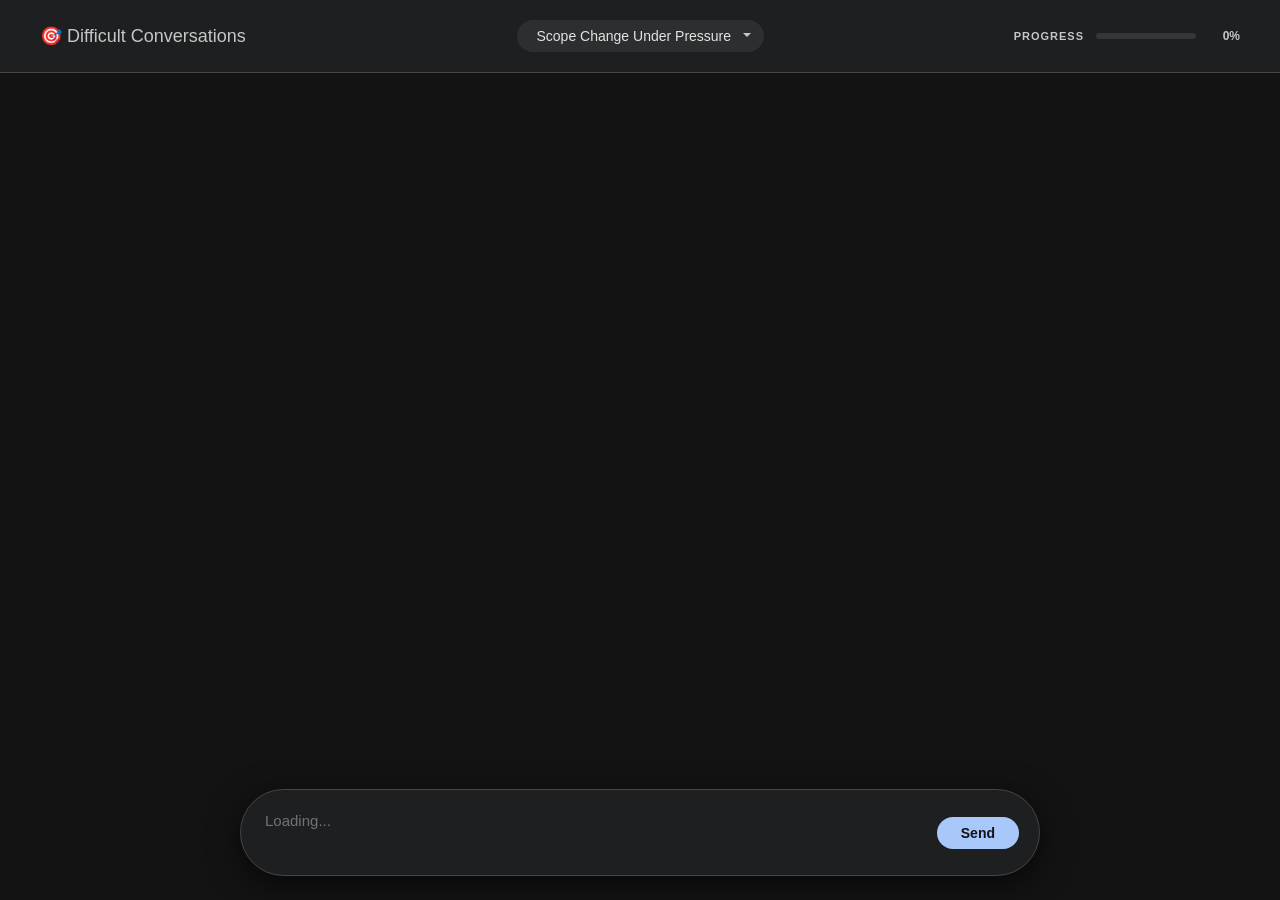
==== templates/index.html @ b8635c90 "first push" ====
<!DOCTYPE html>
<html lang="en">
<head>
    <meta charset="UTF-8">
    <meta name="viewport" content="width=device-width, initial-scale=1.0">
    <title>Difficult Conversations</title>
    <link rel="stylesheet" href="/static/style.css">
</head>
<body>
    <div class="sticky-header">
        <div class="header-content">
            <div class="header-left">
                <h3 class="brand-title">🎯 Difficult Conversations</h3>
            </div>
            <select id="scenario-dropdown" class="scenario-dropdown">
                <option value="scope-change" selected>Scope Change Under Pressure</option>
                <option value="deadline">Deadline Negotiation</option>
                <option value="resource">Resource Conflict</option>
            </select>
            <div class="header-right">
                <div class="progress-widget">
                    <span class="progress-widget-label">Progress</span>
                    <div class="progress-widget-bar">
                        <div id="progress-fill" class="progress-widget-fill" style="width: 0%"></div>
                    </div>
                    <span id="progress-percentage" class="progress-widget-percentage">0%</span>
                </div>
            </div>
        </div>
    </div>

    <div class="timeline-container">
        <div id="chat-timeline" class="chat-timeline">
        </div>
    </div>

    <div class="sticky-footer">
        <div class="footer-content">
            <textarea 
                id="user-input" 
                placeholder="Loading..." 
                rows="2"
            ></textarea>
            <button id="send-btn" onclick="sendMessage()">Send</button>
        </div>
    </div>

    <script src="/static/script.js"></script>
</body>
</html>
---- static/style.css ----
:root {
    --bg-body: #131314;
    --bg-surface: #1E1F20;
    --bg-user-bubble: #2D2E2F;
    --bg-alex-bubble: transparent;
    --text-primary: #E3E3E3;
    --text-secondary: #C4C7C5;
    --accent-color: #A8C7FA;
    --border-color: #444746;
    --font-family: 'Inter', -apple-system, BlinkMacSystemFont, 'Segoe UI', Roboto, sans-serif;
}

* {
    margin: 0;
    padding: 0;
    box-sizing: border-box;
}

body {
    font-family: var(--font-family);
    background: var(--bg-body);
    height: 100vh;
    overflow: hidden;
    color: var(--text-primary);
}

.sticky-header {
    position: fixed;
    top: 0;
    left: 0;
    right: 0;
    background: var(--bg-surface);
    color: var(--text-primary);
    padding: 20px 32px;
    border-bottom: 1px solid var(--border-color);
    z-index: 100;
}

.header-content {
    display: grid;
    grid-template-columns: 1fr auto 1fr;
    align-items: center;
    gap: 24px;
    max-width: 1200px;
    margin: 0 auto;
}

.header-left {
    justify-self: start;
}

.brand-title {
    font-size: 18px;
    font-weight: 500;
    color: var(--text-secondary);
    margin: 0;
}

.scenario-dropdown {
    background: var(--bg-user-bubble);
    color: var(--text-primary);
    border: none;
    font-size: 14px;
    font-weight: 500;
    padding: 8px 32px 8px 20px;
    border-radius: 100px;
    cursor: pointer;
    outline: none;
    appearance: none;
    background-image: url('data:image/svg+xml;charset=UTF-8,<svg xmlns="http://www.w3.org/2000/svg" width="10" height="6" viewBox="0 0 10 6"><path fill="%23C4C7C5" d="M1 0L5 4 9 0z"/></svg>');
    background-repeat: no-repeat;
    background-position: right 12px center;
    transition: background 0.2s;
    justify-self: center;
}

.scenario-dropdown:hover {
    background: #3A3B3C;
}

.scenario-dropdown option {
    background: var(--bg-surface);
    color: var(--text-primary);
}

.header-right {
    display: flex;
    align-items: center;
    justify-self: end;
    gap: 16px;
}

.progress-widget {
    display: flex;
    align-items: center;
    gap: 12px;
}

.progress-widget-label {
    font-size: 11px;
    font-weight: 600;
    color: var(--text-secondary);
    text-transform: uppercase;
    letter-spacing: 1px;
}

.progress-widget-bar {
    width: 100px;
    height: 6px;
    background: rgba(255, 255, 255, 0.1);
    border-radius: 3px;
    overflow: hidden;
}

.progress-widget-fill {
    height: 100%;
    background: var(--accent-color);
    border-radius: 3px;
    transition: width 0.6s ease-out, background 0.3s ease;
}

.progress-widget-percentage {
    font-size: 12px;
    font-weight: 600;
    color: var(--text-secondary);
    min-width: 32px;
    text-align: right;
}

.timeline-container {
    position: fixed;
    top: 81px;
    bottom: 120px;
    left: 0;
    right: 0;
    overflow-y: auto;
    overflow-x: hidden;
    background: var(--bg-body);
}

.chat-timeline {
    max-width: 800px;
    margin: 0 auto;
    padding: 32px 24px;
    display: flex;
    flex-direction: column;
    gap: 32px;
}

.context-card {
    align-self: center;
    text-align: center;
    margin-bottom: 16px;
    padding: 16px 24px;
    background: transparent;
    border: 1px solid var(--border-color);
    border-radius: 12px;
    max-width: 600px;
}

.context-label {
    font-size: 11px;
    font-weight: 600;
    letter-spacing: 1.5px;
    color: var(--text-secondary);
    margin-bottom: 12px;
    opacity: 0.7;
}

.context-content {
    font-size: 14px;
    color: var(--text-secondary);
    line-height: 1.6;
}

.message-turn {
    display: flex;
    align-items: flex-start;
    gap: 12px;
    animation: slideIn 0.3s ease-out;
}

.user-turn {
    flex-direction: row-reverse;
    align-self: flex-end;
    max-width: 80%;
}

.alex-turn {
    flex-direction: row;
    align-self: flex-start;
    max-width: 100%;
}

.alex-avatar {
    width: 32px;
    height: 32px;
    border-radius: 50%;
    background: var(--bg-user-bubble);
    border: 1px solid var(--border-color);
    color: var(--text-secondary);
    display: flex;
    align-items: center;
    justify-content: center;
    font-weight: 600;
    font-size: 14px;
    flex-shrink: 0;
}

.composite-bubble {
    max-width: 100%;
    padding: 0;
    border-radius: 24px;
    word-wrap: break-word;
}

.user-bubble {
    background: var(--bg-user-bubble);
    color: var(--text-primary);
    padding: 12px 20px;
    border-radius: 24px;
}

.alex-bubble {
    background: var(--bg-alex-bubble);
    color: var(--text-primary);
    padding: 0;
}

.primary-text {
    font-size: 15px;
    font-weight: 400;
    line-height: 1.6;
    color: var(--text-primary);
}

.whisper-text {
    font-size: 14px;
    font-style: italic;
    line-height: 1.5;
    margin-top: 8px;
    color: var(--text-secondary);
    opacity: 0.85;
}

.user-bubble .whisper-text {
    opacity: 0.75;
    margin-top: 6px;
}

.whisper-icon {
    font-size: 14px;
    margin-right: 4px;
    opacity: 0.7;
}

.insight-icon {
    min-width: 28px;
    height: 28px;
    display: flex;
    align-items: center;
    justify-content: center;
    font-size: 18px;
    cursor: pointer;
    transition: opacity 0.2s;
    align-self: center;
    opacity: 0.6;
}

.insight-icon:hover {
    opacity: 1;
}

.insight-tooltip {
    position: fixed;
    background: var(--bg-surface);
    color: var(--text-primary);
    padding: 12px 16px;
    border-radius: 8px;
    border: 1px solid var(--border-color);
    font-size: 13px;
    line-height: 1.5;
    max-width: 280px;
    z-index: 1000;
    pointer-events: none;
    box-shadow: 0 8px 24px rgba(0, 0, 0, 0.5);
    display: none;
}

.sticky-footer {
    position: fixed;
    bottom: 24px;
    left: 0;
    right: 0;
    z-index: 100;
    pointer-events: none;
}

.footer-content {
    max-width: 800px;
    margin: 0 auto;
    padding: 0 24px;
    display: flex;
    gap: 12px;
    align-items: center;
    background: var(--bg-surface);
    border-radius: 100px;
    box-shadow: 0 8px 32px rgba(0, 0, 0, 0.6);
    border: 1px solid var(--border-color);
    pointer-events: auto;
    padding: 12px 20px;
}

@keyframes slideIn {
    from {
        opacity: 0;
        transform: translateY(10px);
    }
    to {
        opacity: 1;
        transform: translateY(0);
    }
}

#user-input {
    flex: 1;
    border: none;
    background: transparent;
    padding: 8px 4px;
    font-size: 15px;
    font-family: var(--font-family);
    color: var(--text-primary);
    resize: none;
    outline: none;
    line-height: 1.5;
}

#user-input::placeholder {
    color: var(--text-secondary);
    opacity: 0.5;
}

#send-btn {
    background: var(--accent-color);
    color: var(--bg-body);
    border: none;
    border-radius: 100px;
    padding: 8px 24px;
    font-size: 14px;
    font-weight: 600;
    cursor: pointer;
    transition: all 0.2s;
    flex-shrink: 0;
}

#send-btn:hover:not(:disabled) {
    background: #B8D7FF;
    transform: scale(1.02);
}

#send-btn:disabled {
    background: var(--bg-user-bubble);
    color: var(--text-secondary);
    cursor: not-allowed;
    opacity: 0.5;
}

.typing-dots {
    display: flex;
    gap: 5px;
    padding: 8px 0;
}

.typing-dot {
    width: 8px;
    height: 8px;
    border-radius: 50%;
    background: var(--text-secondary);
    opacity: 0.4;
    animation: typingDot 1.4s infinite;
}

.typing-dot:nth-child(2) {
    animation-delay: 0.2s;
}

.typing-dot:nth-child(3) {
    animation-delay: 0.4s;
}

@keyframes typingDot {
    0%, 60%, 100% {
        transform: translateY(0);
        opacity: 0.3;
    }
    30% {
        transform: translateY(-8px);
        opacity: 0.8;
    }
}

.fade-in {
    animation: fadeIn 0.4s ease-out forwards;
}

@keyframes fadeIn {
    from {
        opacity: 0;
        transform: translateY(-5px);
    }
    to {
        opacity: 1;
        transform: translateY(0);
    }
}

::-webkit-scrollbar {
    width: 10px;
}

::-webkit-scrollbar-track {
    background: transparent;
}

::-webkit-scrollbar-thumb {
    background: var(--border-color);
    border-radius: 5px;
    border: 2px solid var(--bg-body);
}

::-webkit-scrollbar-thumb:hover {
    background: #5A5B5C;
}

@media (max-width: 768px) {
    .sticky-header {
        padding: 16px 20px;
    }
    
    .header-content {
        grid-template-columns: 1fr;
        gap: 16px;
    }
    
    .header-left {
        justify-self: center;
    }
    
    .brand-title {
        font-size: 16px;
        text-align: center;
    }
    
    .scenario-dropdown {
        font-size: 13px;
        padding: 7px 28px 7px 16px;
    }
    
    .header-right {
        justify-self: center;
    }
    
    .progress-widget {
        gap: 8px;
    }
    
    .progress-widget-bar {
        width: 80px;
    }
    
    .timeline-container {
        top: 120px;
        bottom: 100px;
    }
    
    .chat-timeline {
        padding: 20px 16px;
        gap: 24px;
    }
    
    .context-card {
        padding: 12px 16px;
        max-width: 100%;
    }
    
    .context-content {
        font-size: 13px;
    }
    
    .sticky-footer {
        bottom: 16px;
    }
    
    .footer-content {
        padding: 10px 16px;
        max-width: calc(100% - 32px);
    }
    
    #user-input {
        font-size: 14px;
    }
    
    #send-btn {
        padding: 7px 20px;
        font-size: 13px;
    }
    
    .user-bubble {
        padding: 10px 16px;
    }
    
    .primary-text {
        font-size: 14px;
    }
    
    .whisper-text {
        font-size: 13px;
    }
    
    .alex-avatar {
        width: 28px;
        height: 28px;
        font-size: 13px;
    }
    
    .insight-tooltip {
        font-size: 12px;
        max-width: 240px;
        padding: 10px 14px;
    }
}
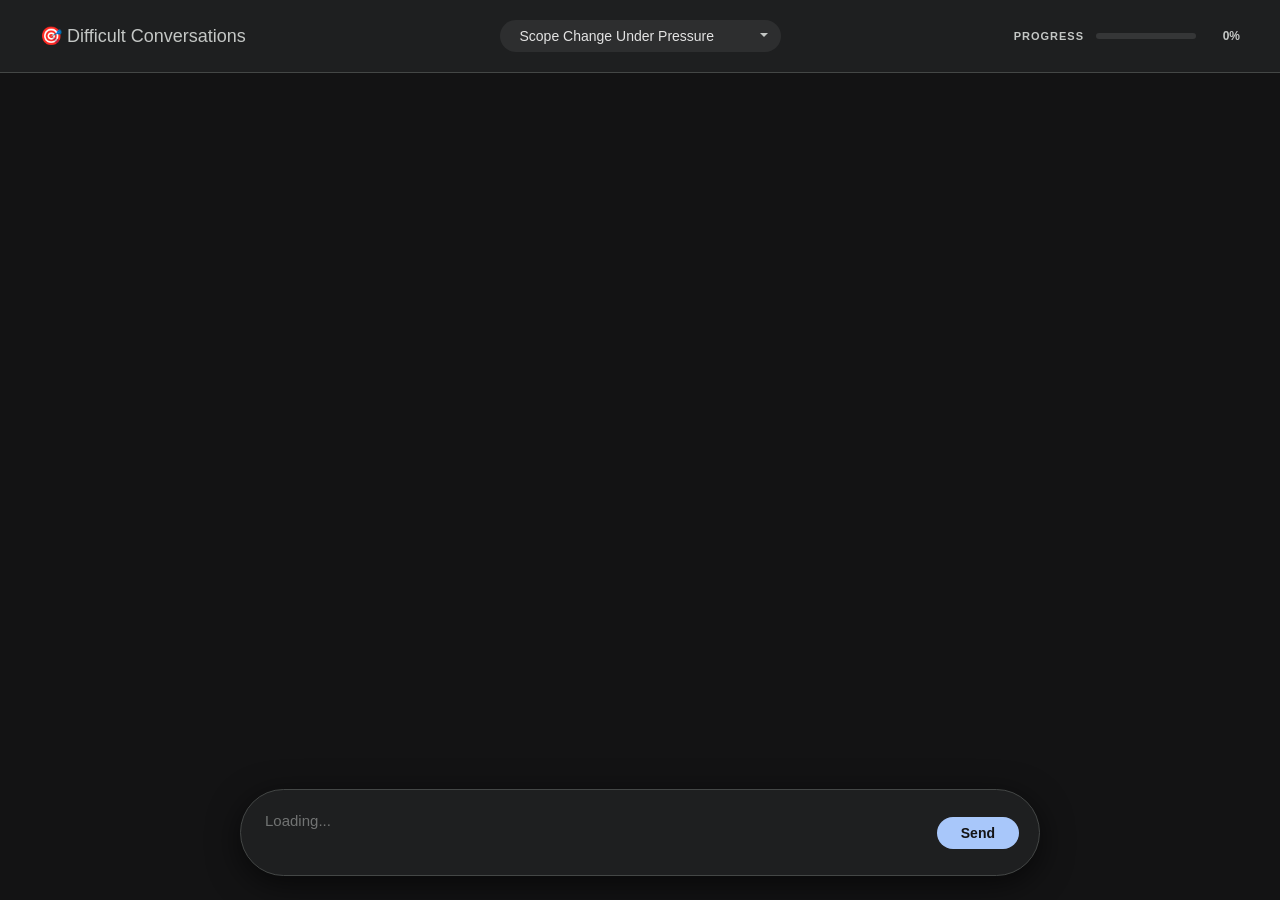
==== commit 439829ac: "header fixed" ====
--- a/templates/index.html
+++ b/templates/index.html
@@ -14,8 +14,8 @@
             </div>
             <select id="scenario-dropdown" class="scenario-dropdown">
                 <option value="scope-change" selected>Scope Change Under Pressure</option>
-                <option value="deadline">Deadline Negotiation</option>
-                <option value="resource">Resource Conflict</option>
+                <option value="deadline" disabled>Deadline Negotiation (Coming Soon)</option>
+                <option value="resource" disabled>Resource Conflict (Coming Soon)</option>
             </select>
             <div class="header-right">
                 <div class="progress-widget">
@@ -41,7 +41,7 @@
                 placeholder="Loading..." 
                 rows="2"
             ></textarea>
-            <button id="send-btn" onclick="sendMessage()">Send</button>
+            <button id="send-btn" onclick="sendMessage()"><span class="send-btn-text">Send</span></button>
         </div>
     </div>
 
--- a/static/style.css
+++ b/static/style.css
@@ -8,12 +8,20 @@
     --accent-color: #A8C7FA;
     --border-color: #444746;
     --font-family: 'Inter', -apple-system, BlinkMacSystemFont, 'Segoe UI', Roboto, sans-serif;
+    --mobile-header-height: 60px;
 }
 
 * {
     margin: 0;
     padding: 0;
     box-sizing: border-box;
+}
+
+html {
+    height: 100vh;
+    overflow: hidden;
+    position: fixed;
+    width: 100%;
 }
 
 body {
@@ -22,6 +30,10 @@
     height: 100vh;
     overflow: hidden;
     color: var(--text-primary);
+    position: fixed;
+    width: 100%;
+    overscroll-behavior: none;
+    -webkit-overflow-scrolling: touch;
 }
 
 .sticky-header {
@@ -83,6 +95,11 @@
     color: var(--text-primary);
 }
 
+.scenario-dropdown option:disabled {
+    color: var(--text-secondary);
+    opacity: 0.5;
+}
+
 .header-right {
     display: flex;
     align-items: center;
@@ -136,6 +153,8 @@
     overflow-y: auto;
     overflow-x: hidden;
     background: var(--bg-body);
+    -webkit-overflow-scrolling: touch;
+    overscroll-behavior: contain;
 }
 
 .chat-timeline {
@@ -433,48 +452,107 @@
 }
 
 @media (max-width: 768px) {
+    html, body {
+        position: fixed;
+        width: 100%;
+        height: 100%;
+        overflow: hidden;
+    }
+    
     .sticky-header {
-        padding: 16px 20px;
+        padding: 10px 16px 12px 16px;
+        position: fixed;
+        top: 0;
+        left: 0;
+        right: 0;
+        width: 100%;
+        height: var(--mobile-header-height);
+        background: var(--bg-surface);
+        border-bottom: 1px solid var(--border-color);
+        z-index: 1000;
     }
     
     .header-content {
-        grid-template-columns: 1fr;
-        gap: 16px;
+        grid-template-columns: 1fr auto;
+        gap: 12px;
+        align-items: center;
     }
     
     .header-left {
-        justify-self: center;
+        justify-self: start;
     }
     
     .brand-title {
-        font-size: 16px;
-        text-align: center;
+        font-size: 15px;
+        font-weight: 500;
+        white-space: nowrap;
     }
     
     .scenario-dropdown {
-        font-size: 13px;
-        padding: 7px 28px 7px 16px;
+        width: 36px;
+        height: 36px;
+        font-size: 0;
+        padding: 0;
+        border-radius: 50%;
+        justify-self: end;
+        background-position: center;
+        background-size: 12px;
+    }
+    
+    .scenario-dropdown option {
+        font-size: 14px;
+    }
+    
+    .scenario-dropdown option:disabled {
+        opacity: 0.5;
+        color: var(--text-secondary);
     }
     
     .header-right {
-        justify-self: center;
+        position: absolute;
+        bottom: 0;
+        left: 0;
+        right: 0;
+        width: 100%;
     }
     
     .progress-widget {
-        gap: 8px;
+        width: 100%;
+        gap: 0;
+        background: transparent;
+        padding: 0;
+        border-radius: 0;
+    }
+    
+    .progress-widget-label {
+        display: none;
     }
     
     .progress-widget-bar {
-        width: 80px;
+        flex: 1;
+        height: 3px;
+        background: rgba(255, 255, 255, 0.05);
+        border-radius: 0;
+    }
+    
+    .progress-widget-percentage {
+        display: none;
     }
     
     .timeline-container {
-        top: 120px;
-        bottom: 100px;
+        position: fixed;
+        top: var(--mobile-header-height);
+        bottom: 90px;
+        left: 0;
+        right: 0;
+        overflow-y: auto;
+        overflow-x: hidden;
+        -webkit-overflow-scrolling: touch;
+        overscroll-behavior: contain;
     }
     
     .chat-timeline {
-        padding: 20px 16px;
+        padding: 20px 16px 80px 16px;
         gap: 24px;
     }
     
@@ -487,22 +565,55 @@
         font-size: 13px;
     }
     
+    .message-turn {
+        gap: 8px;
+    }
+    
+    .user-turn {
+        max-width: 90%;
+    }
+    
+    .alex-turn {
+        max-width: 90%;
+    }
+    
     .sticky-footer {
-        bottom: 16px;
+        position: fixed;
+        bottom: 12px;
+        left: 0;
+        right: 0;
+        z-index: 1000;
     }
     
     .footer-content {
-        padding: 10px 16px;
-        max-width: calc(100% - 32px);
+        padding: 8px 12px;
+        max-width: calc(100% - 24px);
+        gap: 8px;
     }
     
     #user-input {
-        font-size: 14px;
+        font-size: 16px;
+        padding: 6px 4px;
     }
     
     #send-btn {
-        padding: 7px 20px;
-        font-size: 13px;
+        min-width: 44px;
+        width: 44px;
+        height: 44px;
+        padding: 0;
+        font-size: 18px;
+        border-radius: 50%;
+        display: flex;
+        align-items: center;
+        justify-content: center;
+    }
+    
+    #send-btn::before {
+        content: '➤';
+    }
+    
+    .send-btn-text {
+        display: none;
     }
     
     .user-bubble {
@@ -515,6 +626,7 @@
     
     .whisper-text {
         font-size: 13px;
+        margin-top: 6px;
     }
     
     .alex-avatar {
@@ -524,8 +636,21 @@
     }
     
     .insight-tooltip {
-        font-size: 12px;
-        max-width: 240px;
-        padding: 10px 14px;
-    }
-}
+        position: fixed;
+        top: 0;
+        left: 0;
+        right: 0;
+        width: 100%;
+        max-width: 100%;
+        border-radius: 0;
+        border: none;
+        border-bottom: 2px solid var(--accent-color);
+        background: var(--bg-surface);
+        font-size: 13px;
+        padding: 16px 20px;
+        z-index: 2000;
+        box-shadow: 0 6px 20px rgba(0, 0, 0, 0.8);
+        transform: none;
+        pointer-events: auto;
+    }
+}
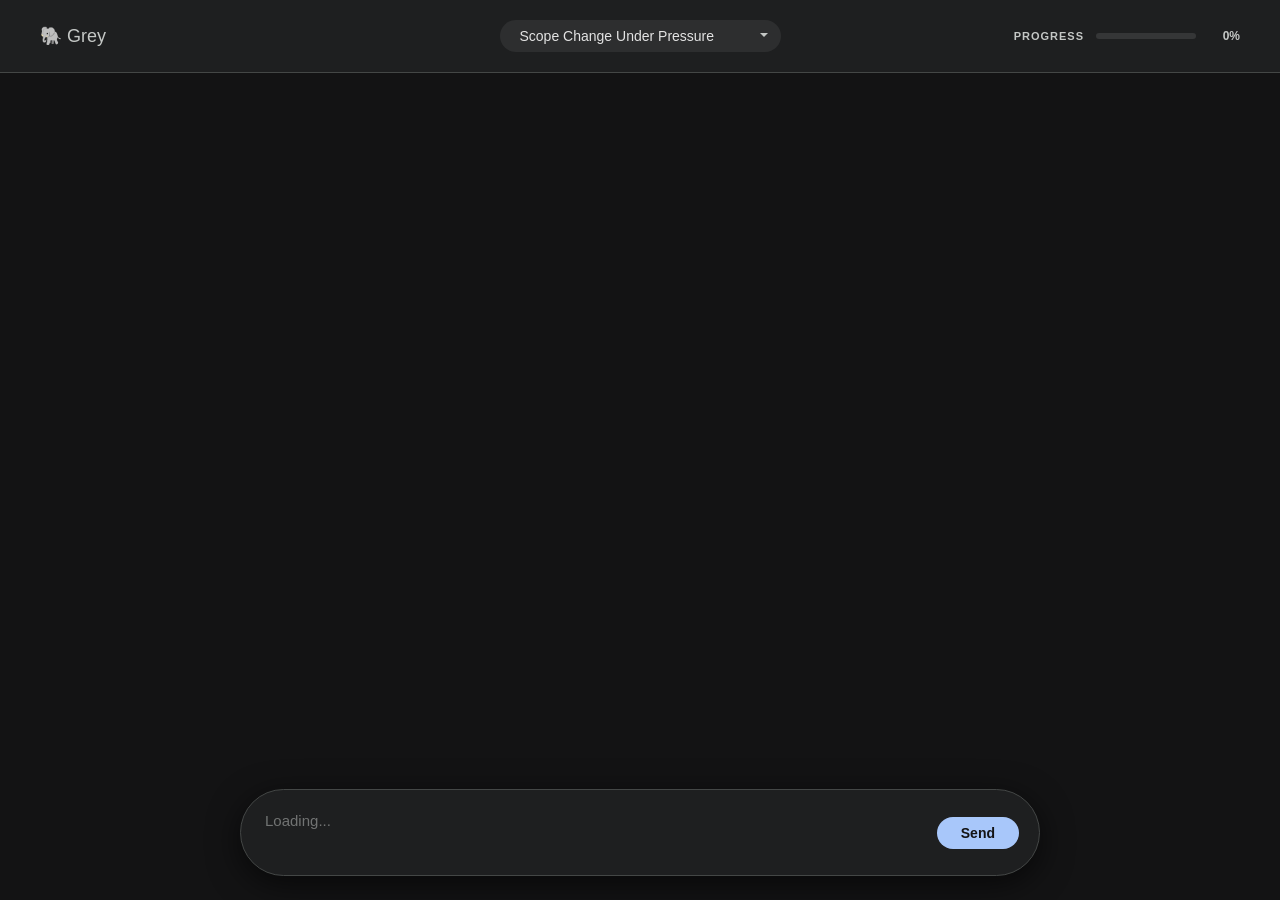
==== commit 05fc3ecd: "massive update grey" ====
--- a/templates/index.html
+++ b/templates/index.html
@@ -3,14 +3,14 @@
 <head>
     <meta charset="UTF-8">
     <meta name="viewport" content="width=device-width, initial-scale=1.0">
-    <title>Difficult Conversations</title>
+    <title>Grey - Practice</title>
     <link rel="stylesheet" href="/static/style.css">
 </head>
 <body>
     <div class="sticky-header">
         <div class="header-content">
             <div class="header-left">
-                <h3 class="brand-title">🎯 Difficult Conversations</h3>
+                <h3 class="brand-title">🐘 Grey</h3>
             </div>
             <select id="scenario-dropdown" class="scenario-dropdown">
                 <option value="scope-change" selected>Scope Change Under Pressure</option>
--- a/static/style.css
+++ b/static/style.css
@@ -59,6 +59,17 @@
 
 .header-left {
     justify-self: start;
+}
+
+.brand-title-link {
+    text-decoration: none;
+    color: inherit;
+    display: block;
+    transition: opacity 0.2s ease;
+}
+
+.brand-title-link:hover {
+    opacity: 0.7;
 }
 
 .brand-title {
@@ -449,6 +460,585 @@
 
 ::-webkit-scrollbar-thumb:hover {
     background: #5A5B5C;
+}
+
+/* Home Page Styles */
+.home-page {
+    background: var(--bg-body);
+    min-height: 100vh;
+    padding: 0;
+    overflow-y: auto;
+    height: 100vh;
+}
+
+.home-page .sticky-header {
+    position: fixed;
+    top: 0;
+    left: 0;
+    right: 0;
+    background: var(--bg-surface);
+    border-bottom: 1px solid var(--border-color);
+    padding: 12px 24px;
+    z-index: 1000;
+}
+
+.home-container {
+    max-width: 1200px;
+    margin: 0 auto;
+    padding: 60px 24px 60px 24px;
+}
+
+.home-header {
+    text-align: center;
+    margin-bottom: 60px;
+}
+
+.home-title {
+    font-size: 56px;
+    font-weight: 400;
+    color: var(--text-primary);
+    margin-bottom: 16px;
+    letter-spacing: -0.02em;
+}
+
+.home-subtitle {
+    font-size: 18px;
+    color: rgba(255, 255, 255, 0.7);
+    font-weight: 400;
+}
+
+.scenarios-grid {
+    display: grid;
+    grid-template-columns: repeat(auto-fill, minmax(340px, 1fr));
+    gap: 24px;
+    margin-bottom: 40px;
+}
+
+.zero-card {
+    background: var(--bg-surface);
+    border: none;
+    border-radius: 28px;
+    padding: 40px 32px 32px 32px;
+    text-align: left;
+    display: flex;
+    flex-direction: column;
+    justify-content: center;
+    min-height: 400px;
+    box-shadow: 0 1px 2px rgba(0, 0, 0, 0.3), 0 1px 3px rgba(0, 0, 0, 0.15);
+    cursor: default;
+}
+
+.zero-supporting {
+    font-size: 14px;
+    line-height: 1.5;
+    color: var(--text-secondary);
+    margin-bottom: 20px;
+    font-weight: 400;
+}
+
+.zero-core {
+    font-size: 18px;
+    line-height: 1.5;
+    color: var(--text-primary);
+    margin-bottom: 20px;
+    font-weight: 500;
+}
+
+.zero-action {
+    font-size: 14px;
+    line-height: 1.5;
+    color: var(--text-secondary);
+    margin-bottom: 0;
+    font-weight: 400;
+}
+
+.scenario-card {
+    background: var(--bg-surface);
+    border: none;
+    border-radius: 28px;
+    padding: 32px;
+    transition: all 0.3s cubic-bezier(0.4, 0, 0.2, 1);
+    position: relative;
+    display: flex;
+    flex-direction: column;
+}
+
+.scenario-card:hover {
+    transform: translateY(-4px);
+}
+
+.scenario-card.completed {
+    opacity: 0.85;
+}
+
+.scenario-card:nth-child(1) {
+    background: #2c3440;
+}
+
+.scenario-card:nth-child(2) {
+    background: #3d3a2f;
+}
+
+.scenario-card:nth-child(3) {
+    background: #3d2f32;
+}
+
+.scenario-card:nth-child(4) {
+    background: #2d3631;
+}
+
+.scenario-card:nth-child(5) {
+    background: #352f3d;
+}
+
+.scenario-header {
+    display: flex;
+    justify-content: space-between;
+    align-items: center;
+    margin-bottom: 16px;
+}
+
+.scenario-number {
+    width: 32px;
+    height: 32px;
+    border-radius: 50%;
+    background: var(--accent-color);
+    color: var(--bg-body);
+    display: flex;
+    align-items: center;
+    justify-content: center;
+    font-size: 14px;
+    font-weight: 600;
+}
+
+.scenario-icon-badge {
+    width: 56px;
+    height: 56px;
+    display: flex;
+    align-items: center;
+    justify-content: flex-start;
+}
+
+.scenario-icon-badge .material-symbols-rounded {
+    font-size: 48px;
+    font-variation-settings: 'FILL' 1, 'wght' 300, 'GRAD' 0, 'opsz' 48;
+}
+
+.scenario-card:nth-child(1) .scenario-icon-badge .material-symbols-rounded {
+    color: #8AB4F8;
+}
+
+.scenario-card:nth-child(2) .scenario-icon-badge .material-symbols-rounded {
+    color: #FDD663;
+}
+
+.scenario-card:nth-child(3) .scenario-icon-badge .material-symbols-rounded {
+    color: #F28B82;
+}
+
+.scenario-card:nth-child(4) .scenario-icon-badge .material-symbols-rounded {
+    color: #81C995;
+}
+
+.scenario-card:nth-child(5) .scenario-icon-badge .material-symbols-rounded {
+    color: #C58AF9;
+}
+
+.scenario-emoji-badge {
+    width: 56px;
+    height: 56px;
+    border-radius: 50%;
+    background: rgba(255, 255, 255, 0.08);
+    display: flex;
+    align-items: center;
+    justify-content: center;
+    font-size: 28px;
+}
+
+.completion-badge {
+    font-size: 12px;
+    color: #4CAF50;
+    font-weight: 600;
+    padding: 4px 12px;
+    background: rgba(76, 175, 80, 0.1);
+    border-radius: 12px;
+}
+
+.scenario-title {
+    font-size: 28px;
+    font-weight: 500;
+    color: var(--text-primary);
+    margin-bottom: 16px;
+    letter-spacing: -0.01em;
+}
+
+.scenario-description {
+    font-size: 15px;
+    color: rgba(255, 255, 255, 0.7);
+    line-height: 1.6;
+    margin-bottom: 24px;
+    flex: 1;
+}
+
+.scenario-meta {
+    display: flex;
+    gap: 24px;
+    margin-bottom: 24px;
+    padding-top: 20px;
+    border-top: 1px solid rgba(255, 255, 255, 0.12);
+}
+
+.meta-item {
+    display: flex;
+    flex-direction: column;
+    gap: 4px;
+    flex: 1;
+}
+
+.meta-label {
+    font-size: 11px;
+    text-transform: uppercase;
+    letter-spacing: 0.08em;
+    color: rgba(255, 255, 255, 0.5);
+    font-weight: 600;
+}
+
+.meta-value {
+    font-size: 14px;
+    color: rgba(255, 255, 255, 0.9);
+    font-weight: 400;
+}
+
+.scenario-button {
+    display: block;
+    width: 100%;
+    padding: 16px 32px;
+    background: #4285F4;
+    color: #ffffff;
+    border: none;
+    border-radius: 100px;
+    font-size: 15px;
+    font-weight: 600;
+    text-align: center;
+    text-decoration: none;
+    cursor: pointer;
+    transition: all 0.3s cubic-bezier(0.4, 0, 0.2, 1);
+    box-shadow: 0 1px 3px rgba(0, 0, 0, 0.3);
+}
+
+.scenario-button:hover {
+    background: #5a97f5;
+    box-shadow: 0 2px 6px rgba(0, 0, 0, 0.4);
+}
+
+.button-text-mobile {
+    display: none;
+}
+
+.button-text-desktop {
+    display: inline;
+}
+
+@media (max-width: 768px) {
+    .button-text-mobile {
+        display: inline;
+    }
+    
+    .button-text-desktop {
+        display: none;
+    }
+}
+
+.home-footer {
+    text-align: center;
+    padding: 40px 0 20px;
+    color: var(--text-secondary);
+    font-size: 14px;
+}
+
+.back-button {
+    display: inline-flex;
+    align-items: center;
+    justify-content: center;
+    width: 36px;
+    height: 36px;
+    border-radius: 50%;
+    background: var(--bg-user-bubble);
+    color: var(--text-primary);
+    text-decoration: none;
+    font-size: 18px;
+    transition: all 0.2s ease;
+    margin-right: 12px;
+}
+
+.back-button:hover {
+    background: var(--border-color);
+}
+
+/* Completion Modal - Debrief Card */
+.completion-modal {
+    position: fixed;
+    top: 0;
+    left: 0;
+    right: 0;
+    bottom: 0;
+    background: rgba(0, 0, 0, 0.9);
+    display: flex;
+    align-items: center;
+    justify-content: center;
+    z-index: 3000;
+    backdrop-filter: blur(8px);
+}
+
+.debrief-card {
+    background: var(--bg-surface);
+    border-radius: 28px;
+    padding: 40px;
+    max-width: 520px;
+    width: 90%;
+    box-shadow: 0 20px 60px rgba(0, 0, 0, 0.6);
+    position: relative;
+}
+
+.modal-close-button {
+    position: absolute;
+    top: 16px;
+    right: 16px;
+    width: 40px;
+    height: 40px;
+    border: none;
+    background: transparent;
+    color: var(--text-secondary);
+    border-radius: 50%;
+    cursor: pointer;
+    display: flex;
+    align-items: center;
+    justify-content: center;
+    transition: all 0.2s ease;
+    z-index: 1;
+}
+
+.modal-close-button:hover {
+    background: var(--bg-elevated);
+    color: var(--text-primary);
+    transform: scale(1.1);
+}
+
+.modal-close-button:active {
+    transform: scale(0.95);
+}
+
+.modal-close-button .material-symbols-rounded {
+    font-size: 24px;
+}
+
+.debrief-header {
+    display: flex;
+    align-items: center;
+    gap: 20px;
+    margin-bottom: 32px;
+}
+
+.debrief-icon-badge {
+    width: 64px;
+    height: 64px;
+    display: flex;
+    align-items: center;
+    justify-content: center;
+}
+
+.debrief-icon-badge .material-symbols-rounded {
+    font-size: 56px;
+    font-variation-settings: 'FILL' 1, 'wght' 300, 'GRAD' 0, 'opsz' 56;
+}
+
+.debrief-header-text {
+    flex: 1;
+}
+
+.debrief-title {
+    font-size: 32px;
+    font-weight: 500;
+    color: var(--text-primary);
+    margin: 0 0 8px 0;
+    letter-spacing: -0.01em;
+}
+
+.debrief-subtitle {
+    font-size: 16px;
+    color: rgba(255, 255, 255, 0.7);
+    margin: 0;
+}
+
+.debrief-scoreboard {
+    display: flex;
+    align-items: center;
+    justify-content: center;
+    gap: 32px;
+    padding: 24px;
+    background: rgba(255, 255, 255, 0.05);
+    border-radius: 16px;
+    margin-bottom: 32px;
+}
+
+.score-metric {
+    text-align: center;
+}
+
+.score-value {
+    font-size: 48px;
+    font-weight: 600;
+    color: var(--text-primary);
+    line-height: 1;
+    margin-bottom: 8px;
+}
+
+.score-value.par {
+    color: rgba(255, 255, 255, 0.5);
+}
+
+.score-value.optimal {
+    color: #4CAF50;
+}
+
+.score-value.over-par {
+    color: #FFA726;
+}
+
+.score-label {
+    font-size: 13px;
+    text-transform: uppercase;
+    letter-spacing: 0.08em;
+    color: rgba(255, 255, 255, 0.5);
+    font-weight: 600;
+}
+
+.score-divider {
+    width: 1px;
+    height: 60px;
+    background: rgba(255, 255, 255, 0.15);
+}
+
+.debrief-insight {
+    margin-bottom: 32px;
+}
+
+.insight-header {
+    font-size: 11px;
+    text-transform: uppercase;
+    letter-spacing: 0.12em;
+    color: rgba(255, 255, 255, 0.5);
+    font-weight: 600;
+    margin-bottom: 12px;
+}
+
+.insight-separator {
+    width: 100%;
+    height: 1px;
+    background: rgba(255, 255, 255, 0.12);
+    margin-bottom: 16px;
+}
+
+.insight-text {
+    font-size: 15px;
+    line-height: 1.6;
+    color: rgba(255, 255, 255, 0.9);
+    margin: 0;
+}
+
+.debrief-actions {
+    display: flex;
+    gap: 12px;
+}
+
+.debrief-button {
+    flex: 1;
+    padding: 16px 24px;
+    border-radius: 100px;
+    font-size: 15px;
+    font-weight: 600;
+    text-align: center;
+    text-decoration: none;
+    cursor: pointer;
+    transition: all 0.3s cubic-bezier(0.4, 0, 0.2, 1);
+    border: none;
+}
+
+.debrief-button.primary {
+    background: #4285F4;
+    color: #ffffff;
+    box-shadow: 0 1px 3px rgba(0, 0, 0, 0.3);
+}
+
+.debrief-button.primary:hover {
+    background: #5a97f5;
+    box-shadow: 0 2px 6px rgba(0, 0, 0, 0.4);
+}
+
+.debrief-button.secondary {
+    background: transparent;
+    color: rgba(255, 255, 255, 0.9);
+    border: 1px solid rgba(255, 255, 255, 0.3);
+}
+
+.debrief-button.secondary:hover {
+    background: rgba(255, 255, 255, 0.05);
+    border-color: rgba(255, 255, 255, 0.5);
+}
+
+.completion-message {
+    font-size: 16px;
+    color: var(--text-secondary);
+    margin-bottom: 8px;
+    line-height: 1.5;
+}
+
+.completion-subtitle {
+    font-size: 14px;
+    color: var(--text-secondary);
+    margin-bottom: 32px;
+}
+
+.completion-subtitle strong {
+    color: var(--accent-color);
+    font-weight: 600;
+}
+
+.completion-actions {
+    display: flex;
+    gap: 12px;
+    justify-content: center;
+}
+
+.completion-button {
+    padding: 14px 28px;
+    border: none;
+    border-radius: 100px;
+    font-size: 15px;
+    font-weight: 600;
+    cursor: pointer;
+    transition: all 0.2s ease;
+    text-decoration: none;
+    display: inline-block;
+}
+
+.completion-button.primary {
+    background: var(--accent-color);
+    color: var(--bg-body);
+}
+
+.completion-button.primary:hover {
+    background: #96b8e8;
+    transform: scale(1.02);
+}
+
+.completion-button.secondary {
+    background: var(--bg-user-bubble);
+    color: var(--text-primary);
+}
+
+.completion-button.secondary:hover {
+    background: var(--border-color);
 }
 
 @media (max-width: 768px) {
@@ -653,4 +1243,58 @@
         transform: none;
         pointer-events: auto;
     }
-}
+    
+    /* Mobile Home Page Styles */
+    .home-page html, 
+    .home-page body {
+        position: static;
+        overflow: auto;
+    }
+    
+    .home-container {
+        padding: 32px 16px;
+    }
+    
+    .home-title {
+        font-size: 32px;
+    }
+    
+    .home-subtitle {
+        font-size: 16px;
+    }
+    
+    .home-header {
+        margin-bottom: 40px;
+    }
+    
+    .scenarios-grid {
+        grid-template-columns: 1fr;
+        gap: 20px;
+    }
+    
+    .scenario-card {
+        padding: 24px;
+    }
+    
+    .scenario-title {
+        font-size: 20px;
+    }
+    
+    .completion-content {
+        padding: 32px 24px;
+        margin: 16px;
+        max-width: calc(100% - 32px);
+    }
+    
+    .completion-title {
+        font-size: 24px;
+    }
+    
+    .completion-actions {
+        flex-direction: column;
+    }
+    
+    .completion-button {
+        width: 100%;
+    }
+}
